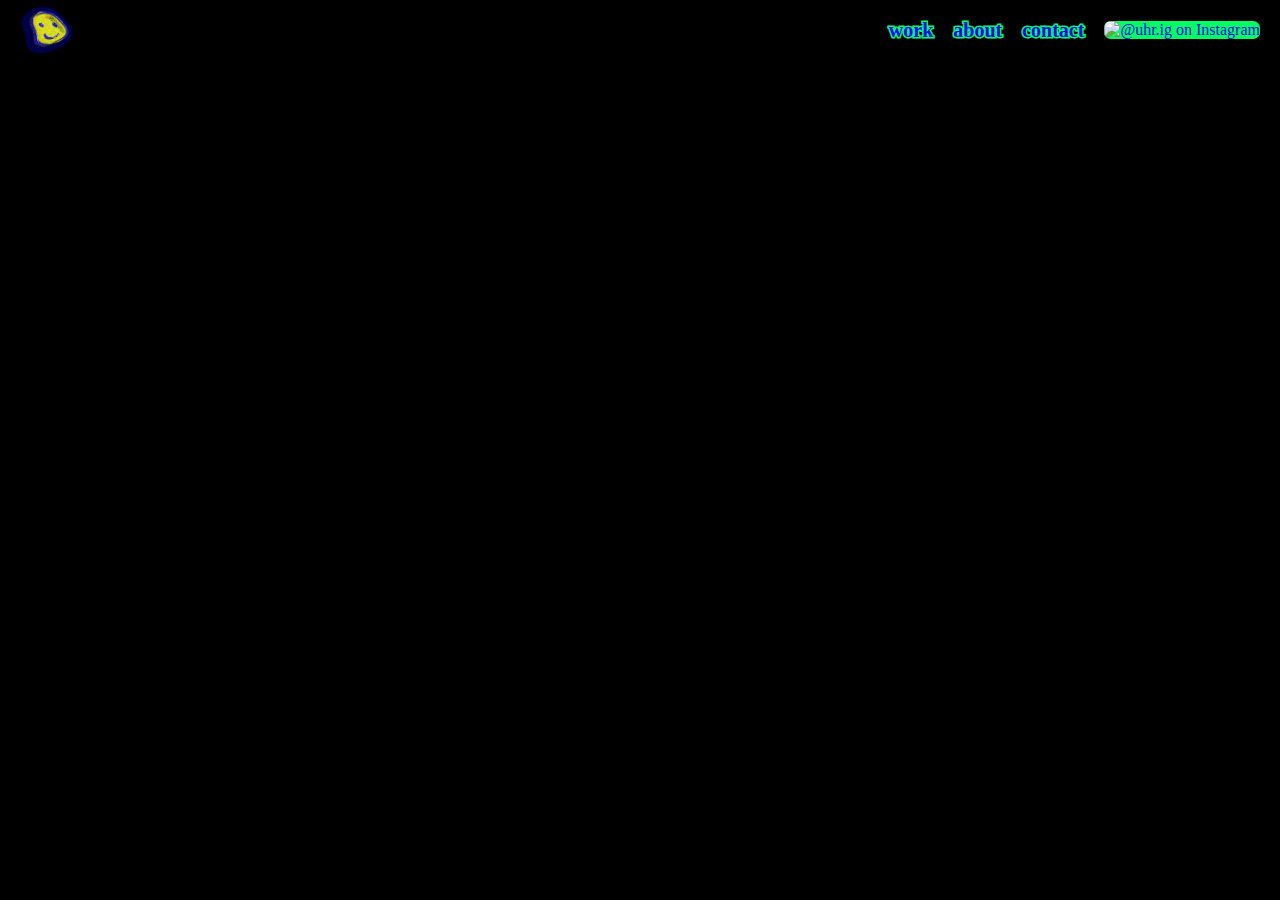
==== about.html @ 4eaee52f "added favicon" ====
<!DOCTYPE html>
<html lang="en">
<head>
    <meta charset="UTF-8">
    <meta name="viewport" content="width=device-width, initial-scale=1.0">
    <link rel="stylesheet" href="style.css">
    <link rel="stylesheet" href="https://use.typekit.net/jma1nsl.css">
    <title>andrew uhrig</title>
    <link rel="icon" type="image/x-icon" href="images/head-foot/smiley-webcrop-min.png">
    <script src="app.js" defer></script>
</head>
<body>
    <nav>
        <!-- logo -->
        <div class="nav-left">
            <a href="index.html"><img src="images/head-foot/smiley-webcrop-min.png" alt="andrew uhrig smiley face"></a>
        </div>
        <!-- mobile hamburger menu -->
        <div class="mobile-nav">
            <div class="hamburger">
                <span class="bar-top"></span>
                <span class="bar-bottom"></span>
            </div>
        </div>
         <!-- mobile dropdown menu -->
         <aside class="mobile-menu">
            <h4 id="work-mb-button">work</h4>
            <div class="work-mobile">
                <a href="personal.html"><h5>personal</h5></a>
                <a href="professional.html"><h5>professional</h5></a>
            </div>
            <a href="about.html"><h4>about</h4></a>
            <a href="contact.html"><h4>contact</h4></a>
            <a href="https://www.instagram.com/uhr.ig/" target="_blank" rel="noopener noreferrer">
                <img id="ig-icon" src="images/head-foot/Instagram_Glyph_greenblue-01-01.png" alt="@uhr.ig on Instagram">
                
            </a>
        </aside>
        <!-- desktop menu -->
        <div class="desktop-menu">
            <div class="work-container">
                <h4 id="work-dt-button">work</h4>
                <div class="work-desktop">
                    <a href="personal.html"><h5>personal</h5></a>
                    <a href="professional.html"><h5>professional</h5></a>
                </div>
            </div>
            <a href="about.html"><h4>about</h4></a>
            <a href="contact.html"><h4>contact</h4></a>
            <a href="https://www.instagram.com/uhr.ig/" target="_blank" rel="noopener noreferrer">
                <img id="ig-icon" src="images/head-foot/Instagram_Glyph_greenblue-01-01.png" alt="@uhr.ig on Instagram">
            </a>
        </div>
    </nav>
    
</body>
</html>
---- style.css ----
/* FONTS */
    
.kettler {
    font-family: "kettler-web", monospace;
        font-weight: 400;
    font-style: normal;
}

.bold {
    font-weight: 700;
}

.transducer {
    font-family: transducer-variable, sans-serif;
}

.ext {
    font-variation-settings: "slnt" 0, "wdth" 200, "wght" 400;
}

.ext-bold {
    font-variation-settings: "slnt" 0, "wdth" 200, "wght" 700;
}

/* FONT STYLING */
body {
    font-family: "kettler-web";
    margin: 0;
    padding: 0;
    color: #0000FF;
    -webkit-text-stroke: 3px #00FF60;
    paint-order: stroke fill;
    background-color: black;
}

h1 {
    font-size: 60px;
    font-family: transducer-variable;
    font-variation-settings: "slnt" 0, "wdth" 200, "wght" 700;
    color: black;
    padding: 0;
    margin: 0;
    -webkit-text-stroke: 7px #00FF60;
}

h2 {
    font-size: 40px;
    font-family: transducer-variable;
    font-variation-settings: "slnt" 0, "wdth" 200, "wght" 700;
    
}

h3 {
    font-size: 30px;
    font-family: transducer-variable;
    font-variation-settings: "slnt" 0, "wdth" 200, "wght" 700;
    padding: 0;
    margin: 0;
}

h4 {
    font-size: 20px;
    font-family: transducer-variable;
    font-variation-settings: "slnt" 0, "wdth" 200, "wght" 700;
    padding: 0;
    margin: 0;
    transition: ease .3s;
}

h5 {
    font-size: 16px;
    font-family: transducer-variable;
    font-variation-settings: "slnt" 0, "wdth" 200, "wght" 400;
    padding: 0;
    margin: 0;
}

p, li {
    font-size: 16px;
    margin: 0;
    padding: 0;
    color: #00FF60;
    -webkit-text-stroke: 0;
}

ul {
    list-style-type: none;
    margin: 0;
    padding: 0;
}

/* RESPONSIVE FONT RESIZE */
@media (min-width: 744px) {
    h1 {
        font-size: 100px;
    }
}

/* MAIN LINKS */
a {
    text-decoration: none;
    padding: 0;
    margin: 0;
    transition: ease .3s;
}

a:visited {
    color: #0000FF;
    -webkit-text-stroke: 3px #00FF60;
    paint-order: stroke fill;
}

a:hover, a:active, .work-container h4:hover, .work-container h4:active {
    color: #3939AA;
    filter: drop-shadow(0 0 5px #FF0C00);
    cursor: pointer;
}

/* NAV--MOBILE */
nav {
    display: flex;
    position: sticky;
    top: 0;
    z-index: 1;
    flex-direction: row;
    justify-content: space-between;
    align-items: center;
    padding: 5px 20px;
    height: 50px;
}

a #ig-icon {
    width: 25px;
    height: 25px;
    fill: #0000ff;
    background-color: #00FF60;
    border-radius: 7px;
    margin: 0;
    padding: 0;
}

/* NAV--HIDE DESKTOP NAV ON MOBILE SCREENS */
.desktop-menu {
    display: none;
    height: 100%;
}

.nav-left {
    display: flex;
    align-items: center;
    height: 100%;
    padding: 0;
    margin: 0;
}

.mobile-menu {
    display: flex;
    flex-direction: column;
    align-items: flex-end;
    gap: 10px;
    position: fixed;
    top: 61px;
    padding: 10px 10px 7px 0;
    border-right: 1px solid #00FF60;
    border-top: none;
    right: -100%;
    transition: 0.3s ease-in-out;
}

.mobile-menu-visible {
    right: 20px;
}

.hamburger {
    display: block;
    cursor: pointer;
}

/* NAV--MOBILE HAMBURGER STYLING */
.bar-top, .bar-bottom {
    display: block;
    width: 25px;
    height: 3px;
    margin: 5px auto;
    transition: all 0.3s ease-in-out;
    background-color: #0000ff;
    border: 1px solid #00FF60;
    border-radius: 10px;
}

.bar-top-x {
    transform: translateY(5px) rotate(45deg);
}

.bar-bottom-x {
    transform: translateY(-5px) rotate(-45deg);
}

.nav-left img {
    max-height: 100%;
    max-width: 100%;
    padding: 0;
    margin: 0;
}

.nav-left a {
    height: 100%;
    width: 100%;
    display: flex;
    align-items: center;
}

.work-mobile {
    display: none;
    flex-direction: column;
    align-items: flex-end;
    gap: 10px;
    position: relative;
    right: 0;
    padding-bottom: 15px;
    transition: 0.3s ease-in-out;
}

.work-mobile-active {
    display: flex;
}

.show-menu {
    display: none;
}

/* NAV--RESPONSIVE */
@media (min-width: 744px) {
    .desktop-menu {
        display: flex;
        flex-direction: row;
        gap: 20px;
        align-items: center;
    }
    .mobile-nav {
        display: none;
    }
    .mobile-menu {
        display: none;
    }

    .work-container {
        position: relative;
    }

    .work-desktop {
        display: none;
        flex-direction: column;
        align-items: flex-end;
        gap: 10px;
        position: absolute;
        padding: 05px 10px;
        top: 40px;
        right: -10px;
        border-right: 1px solid #00FF60;
        transition: 0.3s ease-in-out;
    }

    .work-desktop-active {
        display: flex;
    }
    
}

@media (min-width: 1080px) {

}

/* HOMEPAGE--HERO */
.hp-hero-section {
    width: 100vw;
    height: 100vh;
    position: absolute;
    top: 0;
    height: min-content;
    overflow: hidden;
}

#hp-hero-video {
    position: absolute;
    top: 0;
    z-index: -1;
    height: 100%;
    margin-left: 50vw;
    transform: translate(-50%);
    overflow-x: hidden;
}

.hero-text-container {
    position: relative;
    height: 100vh;
    width: 100vw;
    display: flex;
    justify-content: space-around;
    align-items: center;
}

.hero-left, .hero-right {
    pointer-events: none;
    height: 100%;
    width: 100%;
    display: flex;
    align-items: center;
    justify-content: center;
    transition: 0.3s ease-in-out;
}

.hero-right a, .hero-left a {
    pointer-events: auto;
}

.hero-left:hover, .hero-left:active, .hero-right:hover, .hero-right:active {
    background-color: #0000FF;
}

.hero-text-container a:hover, .hero-text-container a:active {
    color: #0000ff;
    filter: none;
}

.hp-hero-section h1 {
    position: absolute;
    bottom: 0;
    left: 20px;
}

/* HOMEPAGE--RESPONSIVE HERO */
@media (min-width: 744px) {
    .hero-text-container h5 {
        font-size: 40px;
    }
}

/* HOMEPAGE--ABOUT */
.about-section {
    margin-top: 95vh;
    margin-bottom: 20px;
    padding: 60px 20px;
    gap: 20px;
}

.about-text {
    display: flex;
    flex-direction: column;
    gap: 20px;
}

.astro-q p, .astro-q div {
    display: inline;
}

.astro-buttons {
    padding: 0 10px;
}

.astro-q button {
    background: none;
    color: #00FF60;
    border: none;
    border-bottom: 1px solid #00FF60;
    -webkit-text-stroke: 0;
    padding: 0;
    margin: 0;
}

.astro-q button:hover, .astro-q button:active {
    color: #FF0C00;
    border-bottom: none;
    cursor: pointer;
}

/* HOMEPAGE--RESPONSIVE ABOUT */
@media (min-width: 744px) {
    .about-section{
        padding: 100px 10%;
        display: flex;
        align-items: center;
    }

    .about-text {
        display: flex;
        flex-direction: column;
        width: 80%;
    }
}
/* HOMEPAGE--PROJECT SECTION */

.hp-project-section {
    background-color: white;
    padding: 0;
    width: 100%;
}

.hp-project {
    display: flex;
    /* flex-direction: column; */
    padding: 20px;
    /* width: 100%; */
    overflow: hidden;
    max-height: 100vh;
}

.hp-project img {
    max-width: 100%;
    max-height: 70vh;
}

.hp-project h2 {
    -webkit-text-stroke: 0;
    transition: ease .3s;
    width: 80%;
}

.hp-project:hover, .hp-project:active {
    color: #0000FF;
    background-color: #0000FF;
    filter: none;
    cursor: pointer;    
}

.hp-project:hover h2, .hp-project:active h2 {
    -webkit-text-stroke: 3px #00FF60;
}

.hp-project:hover img, .hp-project:active img {
    outline: 1px solid #00FF60;
}

/* HOMEPAGE--RESPONSIVE PROJECT SECTION */
@media (min-width: 915px) {
    .hp-project-section{
        display: block;
    }

    .hp-project {
        display: block;
    }

    .hp-project-spacer {
        display: flex;
        flex-direction: row;
        align-items: center;
        justify-content: center;
        gap: 20px;
        padding: 20px 10%;
        max-width: 1000px;
        margin: 0 auto;
    }

    .hp-project img {
        /* width: fit-content; */
        max-height: 80vh;
    }
    
    /* .hp-project h2 {
        width: 100%;
    } */

    .hp-project:last-child .hp-project-spacer {
        flex-direction: row-reverse;
    }

    .hp-project:last-child h2 {
        text-align: right;
    }
}

/* FOOTER */

footer {
    padding: 20px 0;
}

.footer-grid {
    padding: 0 20px 20px 20px;
}

.footer-grid img{
    height: 60px;
    padding-top: 10px;
}

.foot-col {
    display: grid;
    grid-auto-rows: 30px;
}

footer a {
    font-size: 20px;
    font-family: transducer-variable;
    font-variation-settings: "slnt" 0, "wdth" 200, "wght" 700;
    color: #00FF60;
    padding: 0;
    margin: 0;
    -webkit-text-stroke: 0;
}

footer a:visited {
    color: #00FF60;
}

footer a:hover, footer a:active {
    color: #FF0C00;
    filter: none;
}

.copyright {
    padding: 20px 0 0 20px;
    border-top: 1px solid #00FF60;
}

.copyright {
    font-family: transducer-variable;
    color: #00FF60;
    -webkit-text-stroke: 0;
    font-size: 12px;
}

/* FOOTER--RESPONSIVE */
@media (min-width: 600px) {
    .footer-grid {
        display: flex;
        justify-content: space-between;
    }
    
}
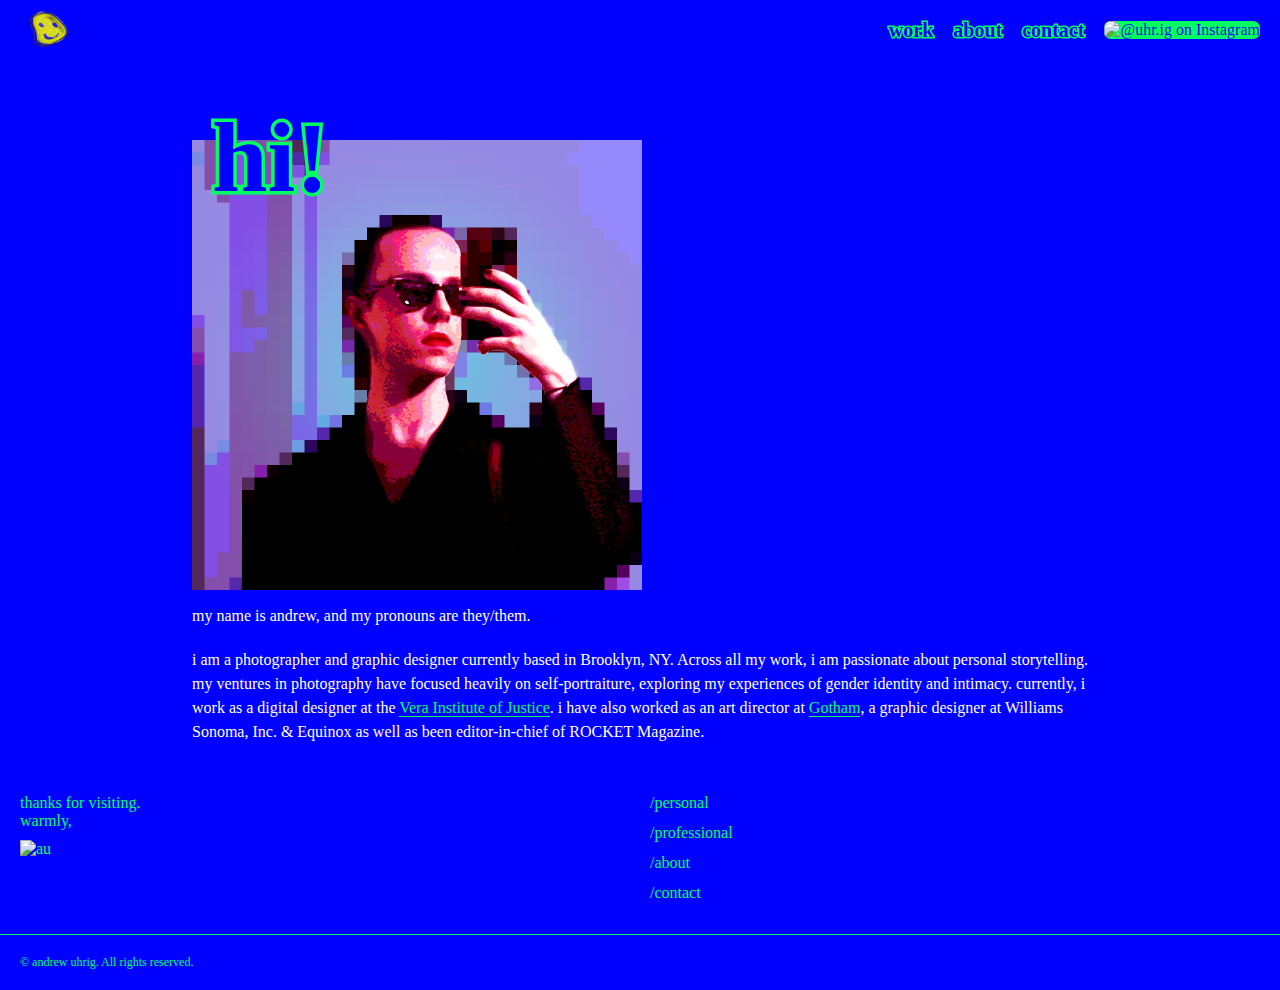
==== commit b9e47f48: "progress--homepage, contact, about" ====
--- a/about.html
+++ b/about.html
@@ -5,26 +5,37 @@
     <meta name="viewport" content="width=device-width, initial-scale=1.0">
     <link rel="stylesheet" href="style.css">
     <link rel="stylesheet" href="https://use.typekit.net/jma1nsl.css">
-    <title>andrew uhrig</title>
+    <title>au/about</title>
     <link rel="icon" type="image/x-icon" href="images/head-foot/smiley-webcrop-min.png">
     <script src="app.js" defer></script>
 </head>
-<body>
+<body class="blue-background">
+
+   </div>
+   
+<!-- NAV -->
+
     <nav>
-        <!-- logo -->
+
+        <!-- LOGO -->
+
         <div class="nav-left">
             <a href="index.html"><img src="images/head-foot/smiley-webcrop-min.png" alt="andrew uhrig smiley face"></a>
         </div>
-        <!-- mobile hamburger menu -->
+
+        <!-- MOBILE HAMBURGER MENU -->
+
         <div class="mobile-nav">
             <div class="hamburger">
                 <span class="bar-top"></span>
                 <span class="bar-bottom"></span>
             </div>
         </div>
-         <!-- mobile dropdown menu -->
+
+         <!-- MOBILE DROPDOWN MENU -->
+
          <aside class="mobile-menu">
-            <h4 id="work-mb-button">work</h4>
+            <h4 class="work-button" id="work-mb-button">work</h4>
             <div class="work-mobile">
                 <a href="personal.html"><h5>personal</h5></a>
                 <a href="professional.html"><h5>professional</h5></a>
@@ -36,10 +47,12 @@
                 
             </a>
         </aside>
-        <!-- desktop menu -->
+
+        <!-- DESKTOP MENU -->
+        
         <div class="desktop-menu">
             <div class="work-container">
-                <h4 id="work-dt-button">work</h4>
+                <h4 class="work-button" id="work-dt-button">work</h4>
                 <div class="work-desktop">
                     <a href="personal.html"><h5>personal</h5></a>
                     <a href="professional.html"><h5>professional</h5></a>
@@ -52,6 +65,37 @@
             </a>
         </div>
     </nav>
-    
+
+<!-- ABOUT -->
+
+    <section class="about-page-container">
+        <div class="img-container">
+            <img id="abt-img" src="images/about/IMG_1452-v2.png" alt="pixelated and colorized mirror selfie">
+            <h1 id="abt-title">hi!</h1>
+        </div>
+        <p id="long-text">my name is andrew, and my pronouns are they/them.</p>
+        <p id="long-text">i am a photographer and graphic designer currently based in Brooklyn, NY. Across all my work, i am passionate about personal storytelling. my ventures in photography have focused heavily on self-portraiture, exploring my experiences of gender identity and intimacy. currently, i work as a digital designer at the <a id="link-4" target="_blank" rel="noopener noreferrer" href="https://www.vera.org/">Vera Institute of Justice</a>. i have also worked as an art director at <a id="link-4" target="_blank" rel="noopener noreferrer" href="https://gothamagency.com/">Gotham</a>, a graphic designer at Williams Sonoma, Inc. & Equinox as well as been editor-in-chief of ROCKET Magazine.</p>
+    </section>
+
+<!-- FOOTER -->
+
+    <footer>
+        <section class="footer-flex">
+            <div>
+                <p>thanks for visiting.</p>
+                <p>warmly,</p>
+                <img src="images/head-foot/au.png" alt="au">
+            </div>
+            <div class="foot-col">
+                <a id="link-3" href="personal.html">/personal</a>
+                <a id="link-3" href="professional.html">/professional</a>
+                <a id="link-3" href="about.html">/about</a>
+                <a id="link-3" href="contact.html">/contact</a>
+            </div>
+        </section>
+        <section class="copyright">
+            <p>© andrew uhrig. All rights reserved.</p>
+        </section>
+    </footer>
 </body>
 </html>--- a/style.css
+++ b/style.css
@@ -23,64 +23,58 @@
 }
 
 /* FONT STYLING */
+
 body {
     font-family: "kettler-web";
     margin: 0;
     padding: 0;
-    color: #0000FF;
-    -webkit-text-stroke: 3px #00FF60;
+    color: #00FF60;
     paint-order: stroke fill;
     background-color: black;
 }
 
+.blue-background {
+    background-color: #0000FF;
+}
+
+h1, h2, h3, h4, h5 {
+    font-family: transducer-variable;
+    padding: 0;
+    margin: 0;
+}
+
+h1, h2, h3, h4 {
+    font-variation-settings: "slnt" 0, "wdth" 200, "wght" 700;
+}
+
 h1 {
     font-size: 60px;
-    font-family: transducer-variable;
-    font-variation-settings: "slnt" 0, "wdth" 200, "wght" 700;
     color: black;
-    padding: 0;
-    margin: 0;
-    -webkit-text-stroke: 7px #00FF60;
+    -webkit-text-stroke: 5px #00FF60;
 }
 
 h2 {
     font-size: 40px;
-    font-family: transducer-variable;
-    font-variation-settings: "slnt" 0, "wdth" 200, "wght" 700;
-    
 }
 
 h3 {
     font-size: 30px;
-    font-family: transducer-variable;
-    font-variation-settings: "slnt" 0, "wdth" 200, "wght" 700;
-    padding: 0;
-    margin: 0;
 }
 
 h4 {
     font-size: 20px;
-    font-family: transducer-variable;
-    font-variation-settings: "slnt" 0, "wdth" 200, "wght" 700;
-    padding: 0;
-    margin: 0;
     transition: ease .3s;
 }
 
 h5 {
     font-size: 16px;
-    font-family: transducer-variable;
     font-variation-settings: "slnt" 0, "wdth" 200, "wght" 400;
-    padding: 0;
-    margin: 0;
 }
 
 p, li {
     font-size: 16px;
     margin: 0;
     padding: 0;
-    color: #00FF60;
-    -webkit-text-stroke: 0;
 }
 
 ul {
@@ -89,34 +83,139 @@
     padding: 0;
 }
 
-/* RESPONSIVE FONT RESIZE */
+/* FONTS--RESPONSIVE */
+
 @media (min-width: 744px) {
     h1 {
         font-size: 100px;
-    }
-}
-
-/* MAIN LINKS */
+        -webkit-text-stroke: 7px #00FF60;
+    }
+}
+
+/* LINK STYLING */
+
 a {
     text-decoration: none;
-    padding: 0;
-    margin: 0;
-    transition: ease .3s;
-}
-
-a:visited {
+}
+
+nav a, .work-button {
     color: #0000FF;
     -webkit-text-stroke: 3px #00FF60;
-    paint-order: stroke fill;
-}
-
-a:hover, a:active, .work-container h4:hover, .work-container h4:active {
+    padding: 0;
+    margin: 0;
+    transition: ease .3s;
+}
+
+nav a:visited {
+    color: #0000FF;
+    -webkit-text-stroke: 3px #00FF60;
+}
+
+nav a:hover, a:active, .work-button:hover, .work-button:active {
     color: #3939AA;
     filter: drop-shadow(0 0 5px #FF0C00);
     cursor: pointer;
 }
 
+#link-1 {
+    font-family: transducer-variable;
+    font-variation-settings: "slnt" 0, "wdth" 200, "wght" 400;
+    -webkit-text-stroke: 3px #00FF60;
+    transition: ease .3s;
+
+}
+
+#link-1:hover, #link-1:active {
+    color: black;
+}
+
+#link-1:visited {
+    color: #0000ff;
+    -webkit-text-stroke: 3px #00FF60;
+}
+
+#link-1:visited:hover {
+    color: black;
+    -webkit-text-stroke: 3px #00FF60;
+}
+
+#link-2 {
+    color: #0000ff;
+}
+
+#link-2:hover #link-2-text, #link-2:active #link-2-text {
+    -webkit-text-stroke: 3px #00FF60;
+}
+
+#link-2:hover img, #link-2:active img {
+    outline: 1px solid #00FF60;
+}
+
+#link-3 {
+    color: #00FF60;
+}
+
+#link-3:visited {
+    color: #00FF60;
+}
+
+#link-3:hover, #link-3:active {
+    color: #FF0C00;
+    filter: none;
+}
+
+#link-4 {
+    color: #00FF60;
+    padding-bottom: ;
+    border-bottom: 1px solid #00FF60;
+}
+
+#link-4:visited {
+    color: #00FF60;
+}
+
+#link-4:hover, #link-3:active {
+    color: #FF0C00;
+    border-bottom: none;
+}
+
+/* LINKS--RESPONSIVE */
+
+@media (min-width: 744px) {
+    #link-1 {
+        font-variation-settings: "slnt" 0, "wdth" 200, "wght" 700;
+        -webkit-text-stroke: 5px #00FF60;
+        font-size: 40px;
+    }
+}
+
+/* BUTTON STYLING */
+
+.astro-q p, .astro-q div {
+    display: inline;
+}
+
+.astro-buttons {
+    padding: 0 10px;
+}
+
+.astro-q button {
+    background: none;
+    border: none;
+    color: #00FF60;
+    border-bottom: 1px solid #00FF60;
+    padding: 0;
+    margin: 0;
+}
+
+.astro-q button:hover, .astro-q button:active {
+    color: #FF0C00;
+    border-bottom: none;
+    cursor: pointer;
+}
+
 /* NAV--MOBILE */
+
 nav {
     display: flex;
     position: sticky;
@@ -140,6 +239,7 @@
 }
 
 /* NAV--HIDE DESKTOP NAV ON MOBILE SCREENS */
+
 .desktop-menu {
     display: none;
     height: 100%;
@@ -177,6 +277,7 @@
 }
 
 /* NAV--MOBILE HAMBURGER STYLING */
+
 .bar-top, .bar-bottom {
     display: block;
     width: 25px;
@@ -230,6 +331,7 @@
 }
 
 /* NAV--RESPONSIVE */
+
 @media (min-width: 744px) {
     .desktop-menu {
         display: flex;
@@ -267,11 +369,51 @@
     
 }
 
-@media (min-width: 1080px) {
-
+/* FOOTER */
+
+footer {
+    padding: 20px 0;
+}
+
+.footer-flex {
+    padding: 0 20px 20px 20px;
+    display: flex;
+    flex-direction: column;
+    gap: 20px;
+}
+
+.footer-flex img{
+    height: 40px;
+    padding-top: 10px;
+}
+
+.foot-col {
+    display: grid;
+    grid-auto-rows: 30px;
+}
+
+.copyright p {
+    padding: 20px 0 0 20px;
+    border-top: 1px solid #00FF60;
+    font-family: transducer-variable;
+    font-variation-settings: "slnt" 0, "wdth" 200, "wght" 400;
+    font-size: 12px;
+    color: #00FF60;
+    -webkit-text-stroke: 0;
+    font-size: 12px;
+}
+
+/* FOOTER--RESPONSIVE */
+@media (min-width: 600px) {
+    .footer-flex {
+        display: grid;
+        grid-template-columns: 1fr 1fr;
+    }
+    
 }
 
 /* HOMEPAGE--HERO */
+
 .hp-hero-section {
     width: 100vw;
     height: 100vh;
@@ -315,80 +457,42 @@
 }
 
 .hero-left:hover, .hero-left:active, .hero-right:hover, .hero-right:active {
-    background-color: #0000FF;
-}
-
-.hero-text-container a:hover, .hero-text-container a:active {
-    color: #0000ff;
-    filter: none;
-}
-
-.hp-hero-section h1 {
-    position: absolute;
-    bottom: 0;
-    left: 20px;
-}
-
-/* HOMEPAGE--RESPONSIVE HERO */
-@media (min-width: 744px) {
-    .hero-text-container h5 {
-        font-size: 40px;
-    }
+    background-color: black;
+
 }
 
 /* HOMEPAGE--ABOUT */
-.about-section {
+
+.hp-about-section {
     margin-top: 95vh;
     margin-bottom: 20px;
     padding: 60px 20px;
     gap: 20px;
 }
 
-.about-text {
+.hp-about-text {
     display: flex;
     flex-direction: column;
     gap: 20px;
 }
 
-.astro-q p, .astro-q div {
-    display: inline;
-}
-
-.astro-buttons {
-    padding: 0 10px;
-}
-
-.astro-q button {
-    background: none;
-    color: #00FF60;
-    border: none;
-    border-bottom: 1px solid #00FF60;
-    -webkit-text-stroke: 0;
-    padding: 0;
-    margin: 0;
-}
-
-.astro-q button:hover, .astro-q button:active {
-    color: #FF0C00;
-    border-bottom: none;
-    cursor: pointer;
-}
-
 /* HOMEPAGE--RESPONSIVE ABOUT */
+
 @media (min-width: 744px) {
-    .about-section{
+    .hp-about-section{
         padding: 100px 10%;
         display: flex;
         align-items: center;
     }
 
-    .about-text {
+    .hp-about-text {
         display: flex;
         flex-direction: column;
         width: 80%;
     }
 }
-/* HOMEPAGE--PROJECT SECTION */
+
+/* HOMEPAGE--PROJECTS */
 
 .hp-project-section {
     background-color: white;
@@ -396,48 +500,40 @@
     width: 100%;
 }
 
-.hp-project {
-    display: flex;
-    /* flex-direction: column; */
+#link-2 {
+    display: flex;
     padding: 20px;
-    /* width: 100%; */
     overflow: hidden;
     max-height: 100vh;
 }
 
-.hp-project img {
+#link-2 img {
     max-width: 100%;
     max-height: 70vh;
-}
-
-.hp-project h2 {
+    transition: ease .3s;
+}
+
+#link-2 #link-2-text {
     -webkit-text-stroke: 0;
     transition: ease .3s;
     width: 80%;
 }
 
-.hp-project:hover, .hp-project:active {
+#link-2:hover, #link-2:active {
     color: #0000FF;
     background-color: #0000FF;
     filter: none;
     cursor: pointer;    
 }
 
-.hp-project:hover h2, .hp-project:active h2 {
-    -webkit-text-stroke: 3px #00FF60;
-}
-
-.hp-project:hover img, .hp-project:active img {
-    outline: 1px solid #00FF60;
-}
-
-/* HOMEPAGE--RESPONSIVE PROJECT SECTION */
+/* HOMEPAGE--RESPONSIVE PROJECTS */
+
 @media (min-width: 915px) {
     .hp-project-section{
         display: block;
     }
 
-    .hp-project {
+    #link-2 {
         display: block;
     }
 
@@ -452,80 +548,143 @@
         margin: 0 auto;
     }
 
-    .hp-project img {
-        /* width: fit-content; */
+    #link-2 img {
         max-height: 80vh;
     }
+
+    #link-2:last-child .hp-project-spacer {
+        flex-direction: row-reverse;
+    }
+
+    #link-2:last-child #link-2-text {
+        text-align: right;
+    }
+}
+
+/* ABOUT PAGE */
+
+.about-page-container {
+    padding: 60px 20px 20px 20px;
+    background-color: #0000FF;
+}
+
+.img-container {
+    position: relative;
+    padding-top: 30px;
+}
+
+#abt-img {
+    width: 250px;
+}
+
+#abt-title {
+    position: absolute;
+    top: 10px;
+    left: 10px;
+    color: #0000FF;
+}
+
+#long-text {
+    color: white;
+    line-height: 1.5em;
+    padding: 10px 0;
+    max-width: 1080px;
+}
+
+/* ABOUT PAGE--RESPONSIVE */
+
+@media (min-width: 744px) {
+    .about-page-container {
+        padding: 20px 15%;
+        background-color: #0000FF;
+    }
+
+    .img-container {
+        padding-top: 60px;
+    }
     
-    /* .hp-project h2 {
-        width: 100%;
-    } */
-
-    .hp-project:last-child .hp-project-spacer {
-        flex-direction: row-reverse;
-    }
-
-    .hp-project:last-child h2 {
-        text-align: right;
-    }
-}
-
-/* FOOTER */
-
-footer {
+    #abt-img {
+        width: 450px;
+    }
+
+    #abt-title {
+        top: 20px;
+        left: 20px;
+    }
+}
+
+/* CONTACT PAGE */
+
+.contact-container {
+    padding: 20px;
+}
+
+form {
     padding: 20px 0;
 }
 
-.footer-grid {
-    padding: 0 20px 20px 20px;
-}
-
-.footer-grid img{
-    height: 60px;
-    padding-top: 10px;
-}
-
-.foot-col {
-    display: grid;
-    grid-auto-rows: 30px;
-}
-
-footer a {
-    font-size: 20px;
-    font-family: transducer-variable;
-    font-variation-settings: "slnt" 0, "wdth" 200, "wght" 700;
-    color: #00FF60;
-    padding: 0;
-    margin: 0;
-    -webkit-text-stroke: 0;
-}
-
-footer a:visited {
-    color: #00FF60;
-}
-
-footer a:hover, footer a:active {
-    color: #FF0C00;
-    filter: none;
-}
-
-.copyright {
-    padding: 20px 0 0 20px;
-    border-top: 1px solid #00FF60;
-}
-
-.copyright {
-    font-family: transducer-variable;
-    color: #00FF60;
-    -webkit-text-stroke: 0;
-    font-size: 12px;
-}
-
-/* FOOTER--RESPONSIVE */
-@media (min-width: 600px) {
-    .footer-grid {
-        display: flex;
-        justify-content: space-between;
-    }
-    
+fieldset {
+    border: none;
+    padding: 0;
+}
+
+label {
+    display: block;
+    padding: 10px 0 5px 0;
+}
+
+textarea,
+input[type="text"],
+input[type="tel"],
+input[type="submit"] {
+  border: 1px solid #00FF60;
+  color: white;
+  padding: 6px;
+  margin: 0;
+  background: black;
+  border-radius: 4px;
+}
+
+input::placeholder {
+    color: #408058;
+    font-family: "kettler-web", monospace;}
+
+input[type="tel"] {
+    width: 30px;
+}
+
+textarea:focus,
+input[type="text"]:focus,
+input[type="tel"]:focus {
+  background: #0000ff;
+  color: white;
+  border: 1px solid #99E2FF;
+  outline: none;
+}
+
+input[type="submit"] {
+    margin-top: 10px;
+    color: #00FF60;
+    font-family: "kettler-web", monospace;
+}
+
+input[type="submit"]:hover {
+    color: white;
+    background: #0000ff;
+    cursor: pointer;
+}
+
+textarea {
+    height: 200px;
+    width: 270px;
+    padding: 5px;
+    margin: 0;
+}
+
+/* CONTACT PAGE--RESPONSIVE */
+
+@media (min-width: 744px) {
+    textarea {
+        width: 600px;
+    }
 }